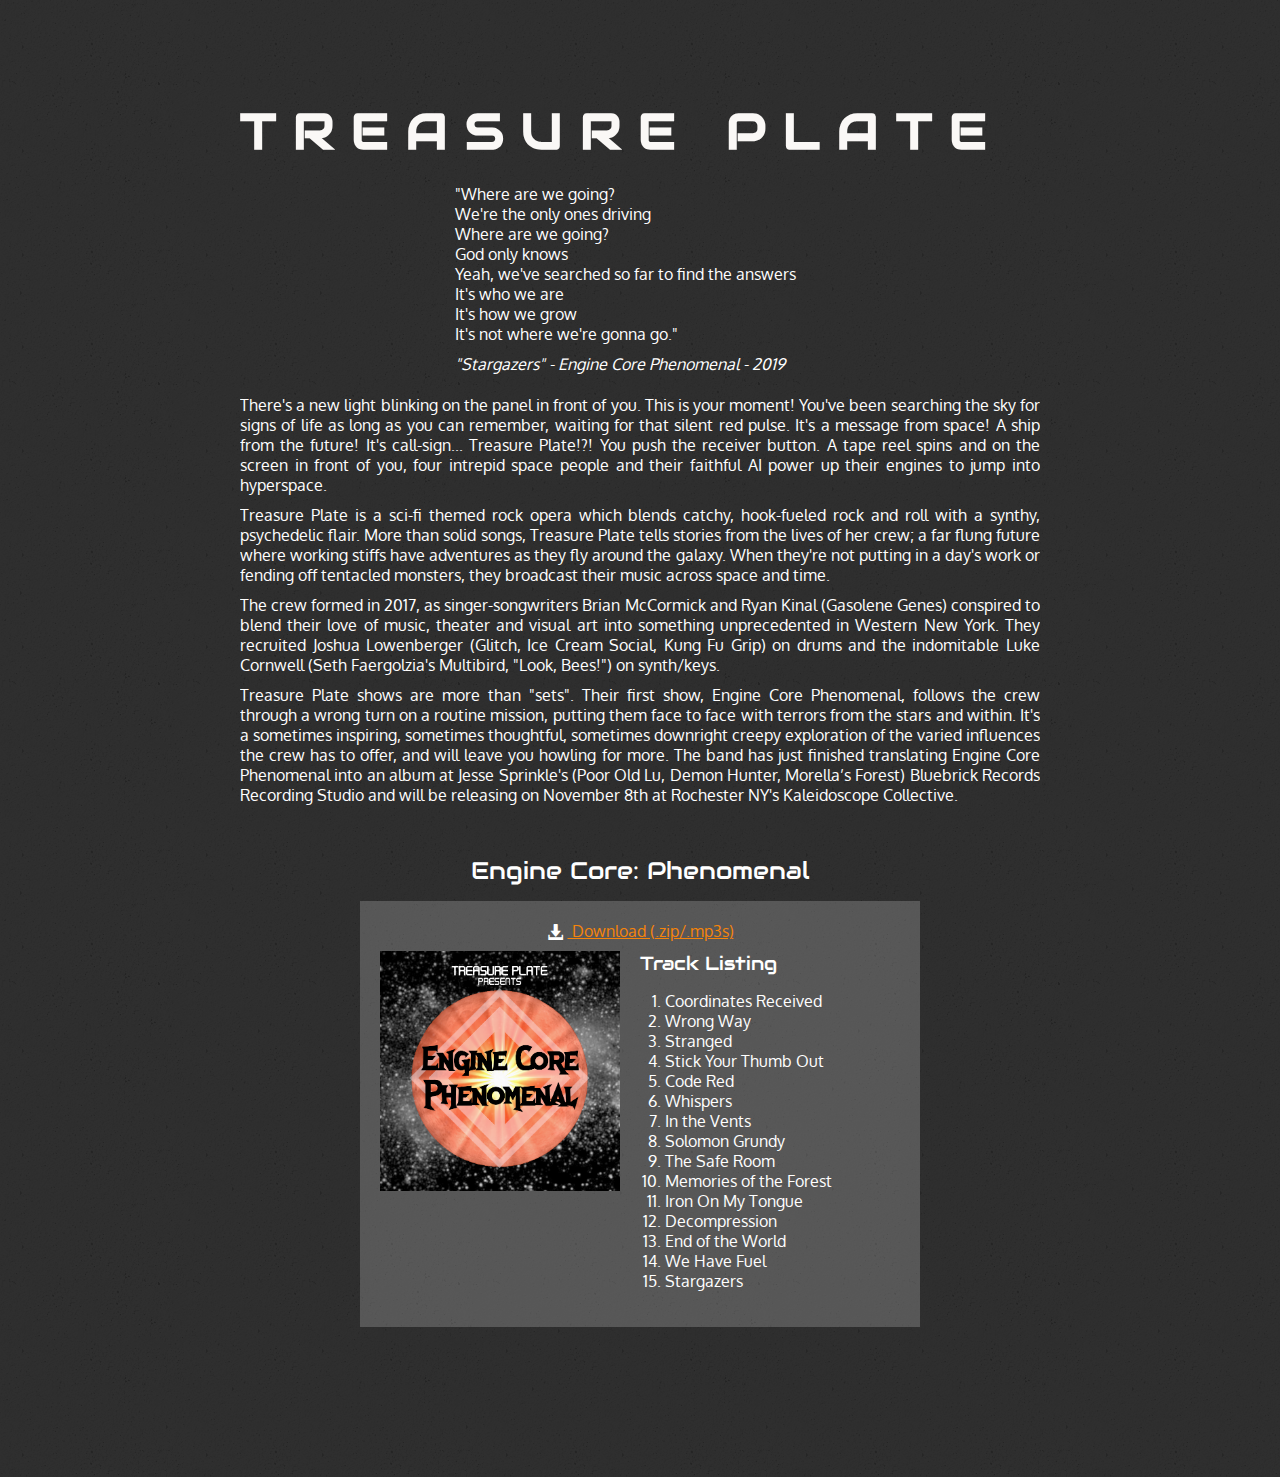
==== epk/index.html @ 6b3fb9dc "Added EPK v1" ====
<!DOCTYPE html>
<html lang="en">
	<head>
		<title>Treasure Plate - Enginecore from Rochester, NY</title>
		<meta name="description" content="Enginecore band from Rochester, NY">
		<meta name="keywords" content="music,electronic,space folk,dance music,rochester,new york,western ny,sci fi music">
		<meta name="viewport" content="width=device-width, initial-scale=1.0">

		<link href="https://fonts.googleapis.com/css?family=Audiowide|Muli|Oxygen" rel="stylesheet">

		<link rel="stylesheet" href="../bootstrap/css/bootstrap.css">
		<link rel="stylesheet" type="text/css" href="../haGrid.css">
		<link rel="stylesheet" type="text/css" href="../skin.css?v=14">
		<link rel="stylesheet" type="text/css" href="../mobile.css">
		<link rel="stylesheet" type="text/css" href="epk.css">
	</head>
	<body>
		<div class="content">
			<div class="limiter clearfix">
				<section class="bio">
					<h1>Treasure Plate</h1>
					<blockquote>
						<p>&quot;Where are we going?<br>
						We're the only ones driving<br>
						Where are we going?<br>
						God only knows<br>
						Yeah, we've searched so far to find the answers<br>
						It's who we are<br>
						It's how we grow<br>
						It's not where we're gonna go.&quot;</p>
						<p class="attribution">&quot;Stargazers&quot; - Engine Core Phenomenal - 2019</p>
					</blockquote>

					<p>There's a new light blinking on the panel in front of you. This is your moment! You've been searching the sky for signs of life as long as you can remember, waiting for that silent red pulse. It's a message from space! A ship from the future! It's call-sign... Treasure Plate!?! You push the receiver button. A tape reel spins and on the screen in front of you, four intrepid space people and their faithful AI power up their engines to jump into hyperspace.</p>

					<p>Treasure Plate is a sci-fi themed rock opera which blends catchy, hook-fueled rock and roll with a synthy, psychedelic flair. More than solid songs, Treasure Plate tells stories from the lives of her crew; a far flung future where working stiffs have adventures as they fly around the galaxy. When they're not putting in a day's work or fending off tentacled monsters, they broadcast their music across space and time.</p>

					<p>The crew formed in 2017, as singer-songwriters Brian McCormick and Ryan Kinal (Gasolene Genes) conspired to blend their love of music, theater and visual art into something unprecedented in Western New York. They recruited Joshua Lowenberger (Glitch, Ice Cream Social, Kung Fu Grip) on drums and the indomitable Luke Cornwell (Seth Faergolzia's Multibird, &quot;Look, Bees!&quot;) on synth/keys.</p>

					<p>Treasure Plate shows are more than &quot;sets&quot;. Their first show, Engine Core Phenomenal, follows the crew through a wrong turn on a routine mission, putting them face to face with terrors from the stars and within. It's a sometimes inspiring, sometimes thoughtful, sometimes downright creepy exploration of the varied influences the crew has to offer, and will leave you howling for more. The band has just finished translating Engine Core Phenomenal into an album at Jesse Sprinkle's (Poor Old Lu, Demon Hunter, Morella’s Forest) Bluebrick Records Recording Studio and will be releasing on November 8th at Rochester NY's Kaleidoscope Collective.</p>
				</section>

				<section class="clearfix">
					<h2>Engine Core: Phenomenal</h2>
					<div class="album clearfix">
						<p><span class="glyphicon glyphicon-download-alt"> <a href="engine-core-phenomenal.zip"></span> Download (.zip/.mp3s)</a></p>
						<div class="left half art">
							<img src="images/engine-core-cover.png" alt="Engine Core: Phenomenal cover art" />
						</div>
						<div class="left half tracks">
							<h3>Track Listing</h3>
							<ol>
								<li>Coordinates Received</li>
								<li>Wrong Way</li>
								<li>Stranged</li>
								<li>Stick Your Thumb Out</li>
								<li>Code Red</li>
								<li>Whispers</li>
								<li>In the Vents</li>
								<li>Solomon Grundy</li>
								<li>The Safe Room</li>
								<li>Memories of the Forest</li>
								<li>Iron On My Tongue</li>
								<li>Decompression</li>
								<li>End of the World</li>
								<li>We Have Fuel</li>
								<li>Stargazers</li>
							</ol>
						</div>
					</div>
				</div>
		</div>

		<script type="text/javascript">
		</script>

		<!-- Global site tag (gtag.js) - Google Analytics -->
	</body>
</html>
---- haGrid.css ----
/**
	haGrid is a flexible grid system using simple,
	readable english class names.
	
	Since haGrid uses percentages, the best way to
	use it would be to separate container and content -
	use these classes for width and positioning, and
	then child elements to add gutters, padding, backgrounds,
	and borders.
**/
.left { float: left; }
.right { float: right; }
.clear { clear: both; }
.clearfix { overflow: hidden; }

.quarter { width: 25%; }
.half { width: 50%; }
.three-quarters { width: 75%; }

.third { width: 33.3%; }
.two-thirds { width: 66.7%; }

.fifth { width: 20%; }
.two-fifths { width: 40%; }
.three-fifths { width: 60%; }
.four-fifths { width: 80%; }

.tenth { width: 10%; }
.three-tenths { width: 30%; }
.seven-tenths { width: 70%; }
.nine-tenths { width: 90%; }

.divine-small { width: 38%; }
.divine-large { width: 62%; }
---- skin.css ----
/*
	brown: #2F1C05;
	white: #FAF8F6;
	orange: #F6840A;
	gray: #1C201F;
*/

* {
	box-sizing: border-box;
}

html, body {
	height: 100%;;
}

body {
	background-color: #1C201F;
	margin: 0;
	padding: 0;
	color: #FFF;
	font-family: Oxygen, Arial, sans-serif;
	background-image: url(images/noisy/noisy.png);
}

header .background {
	height: 250px;
	width: 100%;
	background-color: #000;
	background-image: url(images/milky-way.jpg) /* https://pixabay.com/en/milky-way-universe-person-stars-1023340 */;
	background-position: bottom;
	background-repeat: no-repeat;
	background-size: contain;
	padding: 1px;
}

header .lines {
	border: solid #F6840A;
	border-width: 4px 0;
	height: 25px;
	background-color: #000;
	position: relative;
}

header .lines::before {
	content: '';
	display: block;
	position: absolute;
	left: 50%;
	top: -27px;
	transform: translateX(-50%);
	width: 0;
	border: solid 27px #F6840A;
	border-top-width: 0;
	border-left-color: transparent;
	border-right-color: transparent;
}

header .lines::after {
	content: '';
	display: block;
	position: absolute;
	left: 50%;
	top: -21px;
	transform: translateX(-50%);
	width: 0;
	border: solid 17px #000;
	border-top-width: 0;
	border-left-color: transparent;
	border-right-color: transparent;
}

h1 {
	color: #FAF8F6;
	font-family: Arial, sans-serif;
	text-transform: uppercase;
	text-align: center;
	font-size: 50px;
	letter-spacing: 17px;
	margin: 0;
	padding-bottom: 0px;
	background: linear-gradient(#2F1C05, transparent);
	font-family: Audiowide;
}

h2, h3, h4 {
	font-weight: normal;
	margin: 0 0 5px 0;
	text-align: center;
	font-family: Audiowide;
}

h2 {
	margin: 0 0 15px 0;
}

h4 {
	font-weight: bold;
}

p {
	margin: 0 0 10px 0;
	line-height: 20px;
}

p:last-child {
	margin-bottom: 0;
}

a {
	color: #F6840A;
}

a[rel="details"] {
	display: none;
}

blockquote {
	padding: 5px 15px;
	border-left: 4px #F6840A solid;
	margin-left: 0;
	margin-right: 0;
}

blockquote b,
blockquote i {
	color: #BBB;
}

.tagline {
	/*font-family: Audiowide;*/
	text-align: center;
	padding-bottom: 40px;
	font-size: 16px;
	letter-spacing: 1px;
}

.see-us {
	padding-top: 20px;
	text-align: center;
	padding-bottom: 20px;
	background-color: rgba(255, 255, 255, 0.1);
	margin-bottom: 40px;
	box-shadow: 0 3px 12px #111;
}

.quotes {
	text-align: center;
	margin-bottom: 40px;
	position: relative;
}

.quote {
	font-size: 1.1em;
	font-weight: bold;
	line-height: 1.5em;
	padding: 0 14%;
}

#quoteSlider > div {
	width: 100%;
}

.attribution {
	font-style: italic;
}

.media {
	width: 420px;
	height: 315px;
}

.pull-left {
	float: left;
	margin-right: 10px;
	margin-bottom: 10px;
}

.pull-right {
	float: right;
	margin-left: 10px;
	margin-bottom: 10px;
}

.more {
	display: none;
}

.clearfix {
	clear: both;
}

.content {
	min-height: 110%;
	background-color: rgba(0,0,0,.8);
	padding-bottom: 50px;
}

.limiter {
	width: 90%;
	margin: 0 auto;
	max-width: 1455px;
	overflow: hidden;;
}

.row {
	margin-top: 25px;
	clear: both;
	overflow: hidden;
}

header .limiter {
	overflow: visible;
}

header nav {
	font-weight: bold;
	font-size: 24px;
	clear: right;
	position: relative;
	top: 106px;
	left: 50px;
	display: none;
}

header nav ul {
	padding: 0;
	margin: 0;
}

header nav li {
	display: inline-block;
	margin: 0 8px;
}

header nav a {
	color: #4A4857;
	text-decoration: none;
}

header nav .selected a::before {
	content: '\00bb';
}

article {
	padding-bottom: 40px;
}

.social {
}

.social ul {
	margin: 0;
	padding: 0;
	text-align: center;
}

.social li {
	display: inline-block;
	margin: 8px 0 3px;
}

.social a {
	display: block;
	text-indent: -9999px;
	width: 75px;
	height: 75px;
	background-color: transparent;
	background-repeat: no-repeat;
	background-size: contain;
	border-radius: 7px;
}

.social .facebook {
	background-image: url(images/facebook.png);
}

.social .instagram {
	background-image: url(images/instagram.png);
}

.social .soundcloud {
	background-image: url(images/soundcloud.png);
}

.social .youtube {
	background-image: url(images/youtube.png);
}

.info {
	text-align: center;
	margin-bottom: 0;
}

.info img {
	width: 100%;
	margin-bottom: 10px;
}

.contact-icon {
	font-weight: bold;
	color: #BBB;
}

.email {
	text-align: center;
}

.contact-icon-email::before {
	content: '@';
	position: relative;
	top: -2px;
}

.item {
	display: inline-block;
	margin: 0 15px 15px 0;
}

.info-item {
	margin: 0 15px 15px 0;
}

.latest {
	width: 70%;
	padding-right: 30px;
}

.latest h2 {
	margin-top: 30px;
}

.latest h2:first-child {
	margin-top: 0;
}

.latest h3
{
	font-weight: bold;
}

.latest h3::before {
	content: '\00bb\00a0';
}

.latest article
{
	width: 84%;
	margin: 0 8%;
	overflow: hidden;
}

.latest img {
	width: 38%;
}

.stream {
	text-align: center;
	margin-bottom: 30px;
}

.now {
	float: right;
	width: 30%;
}

.now section {
	margin-bottom: 30px;
}

.hero h2 {
	text-align: left;
}

.shows {
	overflow: hidden;
	max-width: 500px;
	margin: 0 auto;
}

.hero .shows {
	max-width: none;
	margin: 15px 0;

}

.shows .posters {
	background-color: #000;
	display: inline-block;
}

.shows .posters a {
	outline: none;
	text-decoration: none;
}

.shows img {
	width: 350px;
	vertical-align: middle;
}

.show {
	padding: 15px 20px;
	overflow: hidden;
	background-color: rgba(255, 255, 255, 0.1);
	border: solid #F6840A;
	border-width: 2px 0 0 0;
}

.show:nth-child(2n+1) {
	background-color: rgba(255, 255, 255, 0.2);
}

.show:last-child {
	border-bottom-width: 2px;
}

.show-name {
	color: #F6840A;
}

.show-name a {
	color: #F6840A;
}

.show-date,
.show-name {
	font-size: 1.1em;
	font-weight: bold;
}

.show-left {
	float: left;
	font-size: 32px;
	margin-right: 15px;
}

.show-right {
	overflow: hidden;
}

.show p {
	margin: 0 30px 4px 0;
}

.no-shows p {
	white-space: normal;
	float: none;
}

.show-date,
.show-location {
	color: #CCC;
}

.show-location {

}

.past-shows {
	text-align: center;
}

.past-shows .poster {
	display: inline-block;
	width: 100%;
	max-width: 200px;
	height: 300px;
	background-color: rgba(0, 0, 0, 0.2);
	vertical-align: top;
	padding-top: 150px;
}

.past-shows .poster img {
	display: inline;
	width: 100%;
	transform: translateY(-50%);
}

.slideshow {
	position: relative;
	text-align: center;
	margin-bottom: 12px;
	margin-right: 25px;
	height: 450px;
	width: 100%;
}

.slideshow-nav {
	text-align: center;
	margin-bottom: 25px;
}

.slideshow-nav a {
	margin: 0 10px;
	cursor: pointer;
}

.slideshow-nav .selected {
	border-bottom: solid 1px;
}

.slide {
	position: relative;
	z-index: 0;
	width: 100%;
	height: 100%;
	text-align: center;
}

.slide .media,
.slide .description {
	float: left;
	height: 100%;
}

.slide .media {
	width: 50%;
}

.slide .description {
	width: 50%;
	padding: 20px;
	text-align: left;
}

.slide img
{
	width: 100%;
}

.video {
	width: 100%;
	height: 100%;
}

.video iframe {
	float: left;
	width: 100%;
	height: 100%;
	position: relative;
	z-index: 10;
}

.blanket, .lightbox {
	transition: opacity .75s ease-in-out;
	-webkit-transition: opacity .75s ease-in-out;
	opacity: 0;
	display: none;
	position: fixed;
}

.blanket-show,
.lightbox-show {
	display: block;
}

.blanket-fade-in {
	opacity: 0.8;
}

.lightbox-fade-in {
	opacity: 1;
}

.blanket-fade-out,
.lightbox-fade-out {
	opacity: 0;
}

.blanket {
	position: fixed;
	background-color: #000;	
	width: 100%;
	height: 100%;
	top: 0;
	left: 0;
	z-index: 15;
}

.blanket.blanket-show {
	display: block;
}

.lightbox.lightbox-show {
	display: block;
}

.lightbox {
	top: 50px;
	left: 50%;
	transform: translateX(-50%);
	width: 500px;
	max-width: 100%;
	z-index: 16;
	box-shadow: #333 0 0 250px 2px;
	border: solid black 3px;
}

.lightbox img {
	width: 100%;
	display: block;
}

.lightbox-close {
	position: absolute;
	bottom: -18px;
	right: 0;
	font-size: 11px;
	color: #FFF;
	text-transform: uppercase;
	cursor: pointer;
}

footer {
	margin-top: 30px;
	clear: both;
	border-top: solid 15px #86C28B;
	box-shadow: 0 -3px 0 #859987;
	background-color: #6DA67A;
	color: #4A4857;
	padding: 10px 0;
	text-align: center;
	color: #FFF;
}

footer a {
	color: #4A4857;
}

.crew-member {
	padding: 0 10px;
	margin-bottom: 35px;
}

.crew-photo {
	width: 60%;
	margin: 0 auto 15px;
	box-shadow: 0 5px 20px 0 #111;
}

.crew-photo img {
	width: 100%;
	display: block;
}

.bio-subtitle {
	text-align: center;
}

.credits {
	margin: 10px 0 25px;
	text-align: center;
}

#details {
	display: none;
}

#detail-close {
	display: none;
}
---- mobile.css ----
@media screen and (max-width: 1024px)
{
	.slideshow {
		width: 90%;
		margin-left: 5%;
		margin-right: 5%;
		height: 450px;
	}

	.slide .description {
		position: absolute;
		bottom: 0;
		right: 0;
		height: auto;
		padding: 10px;
		background: linear-gradient(to top, rgba(0, 0, 0, 0.8), rgba(0, 0, 0, 0.7), rgba(0, 0, 0, 0.6), transparent);
	}

	.see-us .limiter > .half {
		width: 100%;
		float: none;
	}

	.crew {
		margin-top: 25px;
	}

	.slide .description > * {
		display: none;
	}

	.slide .description h2 {
		display: block;
		text-align: right;
		font-size: 1.2em;
		margin-bottom: 5px;
	}

	.slide a[rel="details"] {
		display: block;
		text-align: right;
	}

	.slide .media,
	.slide .description {
		width: 100%;
		float: none;
	}

	.slideshow-nav {
		clear: both;
		max-width: 100%;
		width: 100%;
	}

	.hero h2 {
		clear: both;
	}

	#details {
		position: fixed;
		top: 0;
		left: 0;
		width: 100%;
		height: 100%;
		overflow-x: hidden;
		overflow-y: scroll;
		transition: opacity .75s ease-in-out;
		-webkit-transition: opacity .75s ease-in-out;
		opacity: 0;
		display: none;
		background-color: rgba(0, 0, 0, 0.8);
		z-index: 25;
	}

	.detail-popup {
		display: none;
	}

	.detail-popup.selected {
		display: block;
		position: absolute;
		top: 0;
		left: 0;
		width: 80%;
		margin: 10%;
		margin-top: 250px;
		background-color: #696969;
		padding: 25px;
	}

	#detail-close {
		position: fixed;
		top: 10px;
		right: 10px;
		background-color: #F6840A;
		border-radius: 10px;
		height: 20px;
		width: 20px;
		font-size: 0.8em;
		font-weight: bold;
		text-align: center;
		z-index: 26;
		padding-top: 2px;
	}

	#detail-close::after {
		content: 'X';
	}
}

@media screen and (min-width: 501px) and (max-width: 1024px) {
	.slideshow {
		max-width: 100%;
		float: none;
	}

	.hero h2 {
		text-align: center;
	}

	.detail-popup.selected {
		margin-top: 50px;
	}
}
@media screen and (max-width: 500px) {
	header .background {
		background-size: cover;
		height: 150px;
	}

	.item {
		width: 100%;
	}

	.now {
		float: none;
		width: 100%;
	}

	.latest {
		width: 100%;
		text-align: justify;
		padding-right: 0;
	}

	.latest img {
		float: none;
		width: 100%;
		margin: 15px 0;
	}

	.now section > div {
		width: 84%;
		margin: 0 8%;
	}

	.content {
		padding-bottom: 45px;
	}

	h1 {
		font-size: 33px;
		letter-spacing: 10px;
	}

	.slideshow img {
		width: 100%;
		height: auto;
	}

	.lightbox {
		top: 50%;
		transform: translate(-50%, -50%);
	}

	h2, .hero h2 {
		text-align: center;
	}

	.crew-photo {
		width: 80%;
	}

	.social a {
		width: 60px;
	}

	.detail-popup.selected {
		margin-top: 50px;
	}
}
---- epk/epk.css ----
h1, h3 {
	background: transparent;
	text-align: left;
}

blockquote {
	width: 400px;
	margin-left: auto;
	margin-right: auto;
	border: none;
}

.bio > p {
	text-align: justify;
	clear: both;
}

.limiter {
	width: 80%;
	max-width: 800px;
	margin: 0 auto;
	padding: 50px 0;
}

.album {
	width: 70%;
	background-color: rgba(255, 255, 255, 0.2);
	padding: 20px;
	margin: 0 auto;
}

.album .glyphicon {
	top: 3px;
	margin-right: 5px;
}

.art {
	padding-right: 20px;
}

.album p {
	text-align: center;
}

.album ol {
	padding-left: 25px;
}

img {
	width: 100%;
}

section {
	margin: 50px 0;
}

@media screen and (max-width: 500px) {
	h1, h2, h3 {
		text-align: center;
	}

	.album .left {
		float: none;
		width: 100%;
	}

	.album .art {
		text-align: center;
		margin-bottom: 20px;
	}
}
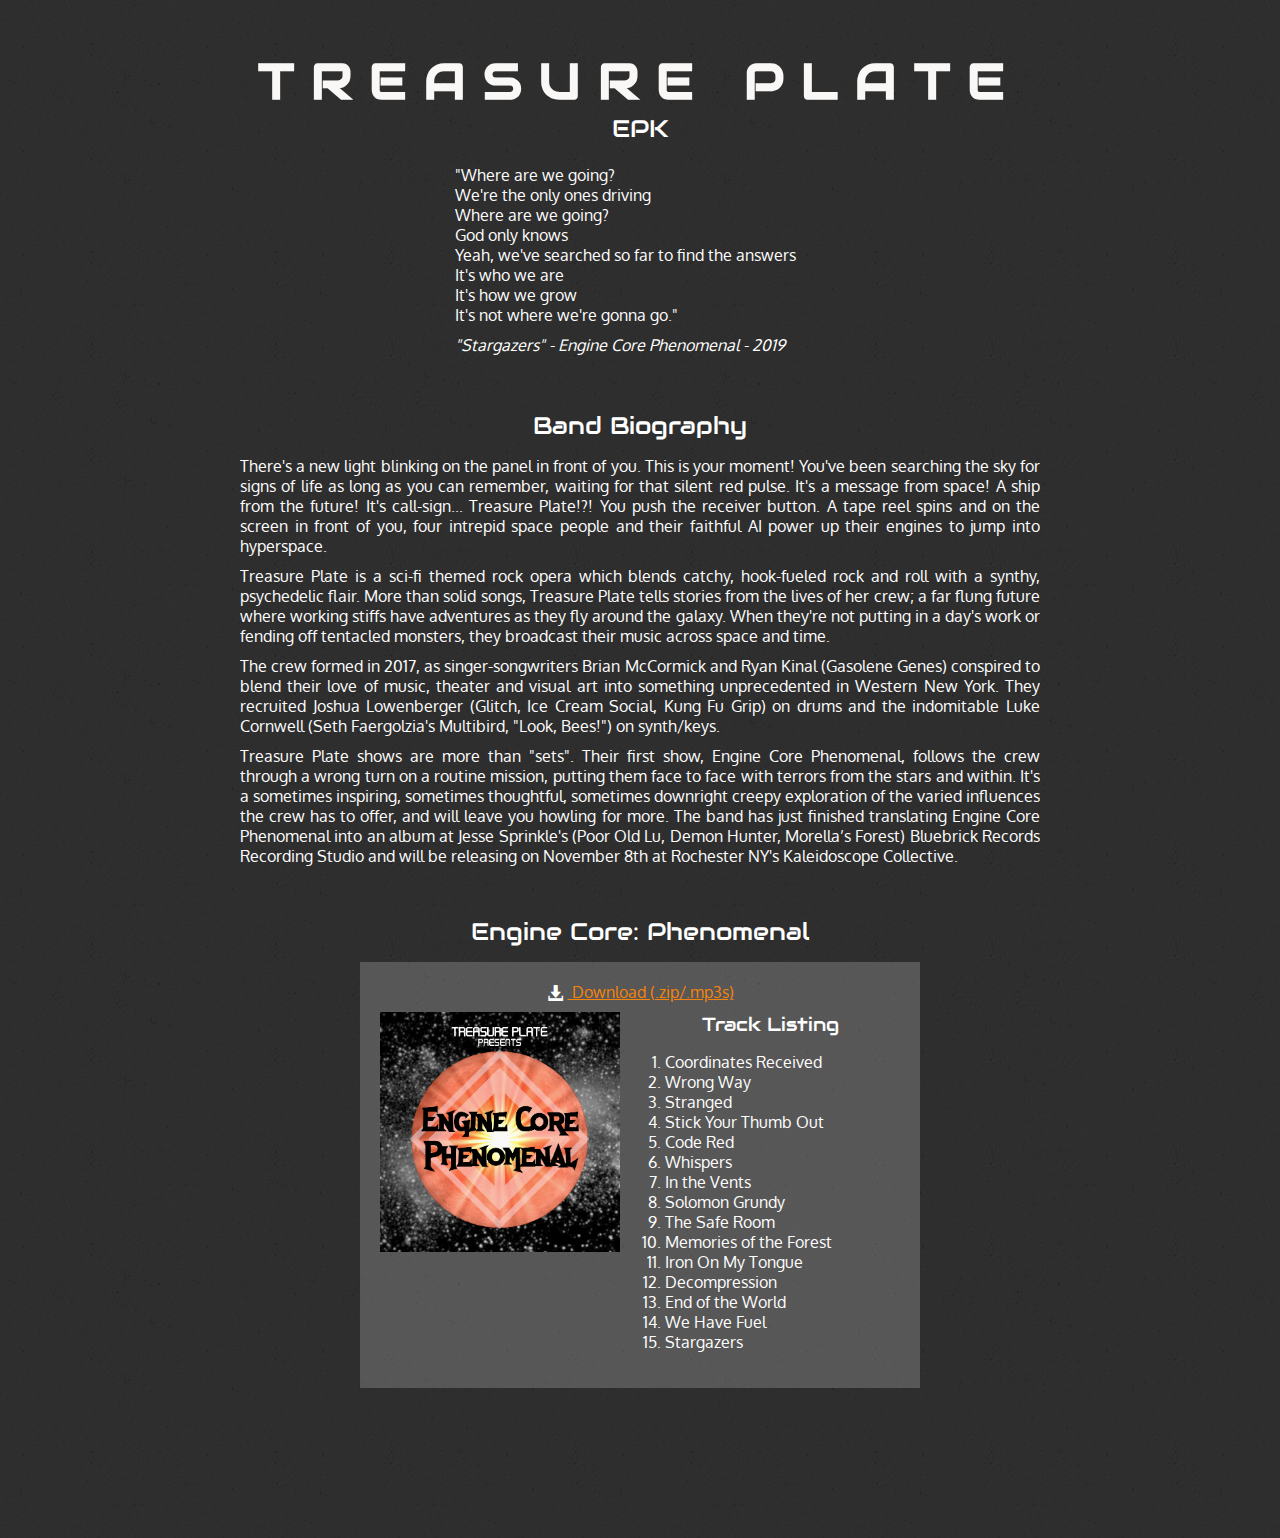
==== commit e4e4a7b0: "EPK changes" ====
--- a/epk/index.html
+++ b/epk/index.html
@@ -17,19 +17,21 @@
 	<body>
 		<div class="content">
 			<div class="limiter clearfix">
+				<h1>Treasure Plate</h1>
+				<h2>EPK</h2>
+				<blockquote>
+					<p>&quot;Where are we going?<br>
+					We're the only ones driving<br>
+					Where are we going?<br>
+					God only knows<br>
+					Yeah, we've searched so far to find the answers<br>
+					It's who we are<br>
+					It's how we grow<br>
+					It's not where we're gonna go.&quot;</p>
+					<p class="attribution">&quot;Stargazers&quot; - Engine Core Phenomenal - 2019</p>
+				</blockquote>
 				<section class="bio">
-					<h1>Treasure Plate</h1>
-					<blockquote>
-						<p>&quot;Where are we going?<br>
-						We're the only ones driving<br>
-						Where are we going?<br>
-						God only knows<br>
-						Yeah, we've searched so far to find the answers<br>
-						It's who we are<br>
-						It's how we grow<br>
-						It's not where we're gonna go.&quot;</p>
-						<p class="attribution">&quot;Stargazers&quot; - Engine Core Phenomenal - 2019</p>
-					</blockquote>
+					<h2>Band Biography</h2>
 
 					<p>There's a new light blinking on the panel in front of you. This is your moment! You've been searching the sky for signs of life as long as you can remember, waiting for that silent red pulse. It's a message from space! A ship from the future! It's call-sign... Treasure Plate!?! You push the receiver button. A tape reel spins and on the screen in front of you, four intrepid space people and their faithful AI power up their engines to jump into hyperspace.</p>
 
--- a/epk/epk.css
+++ b/epk/epk.css
@@ -1,6 +1,6 @@
 h1, h3 {
 	background: transparent;
-	text-align: left;
+	text-align: center;
 }
 
 blockquote {
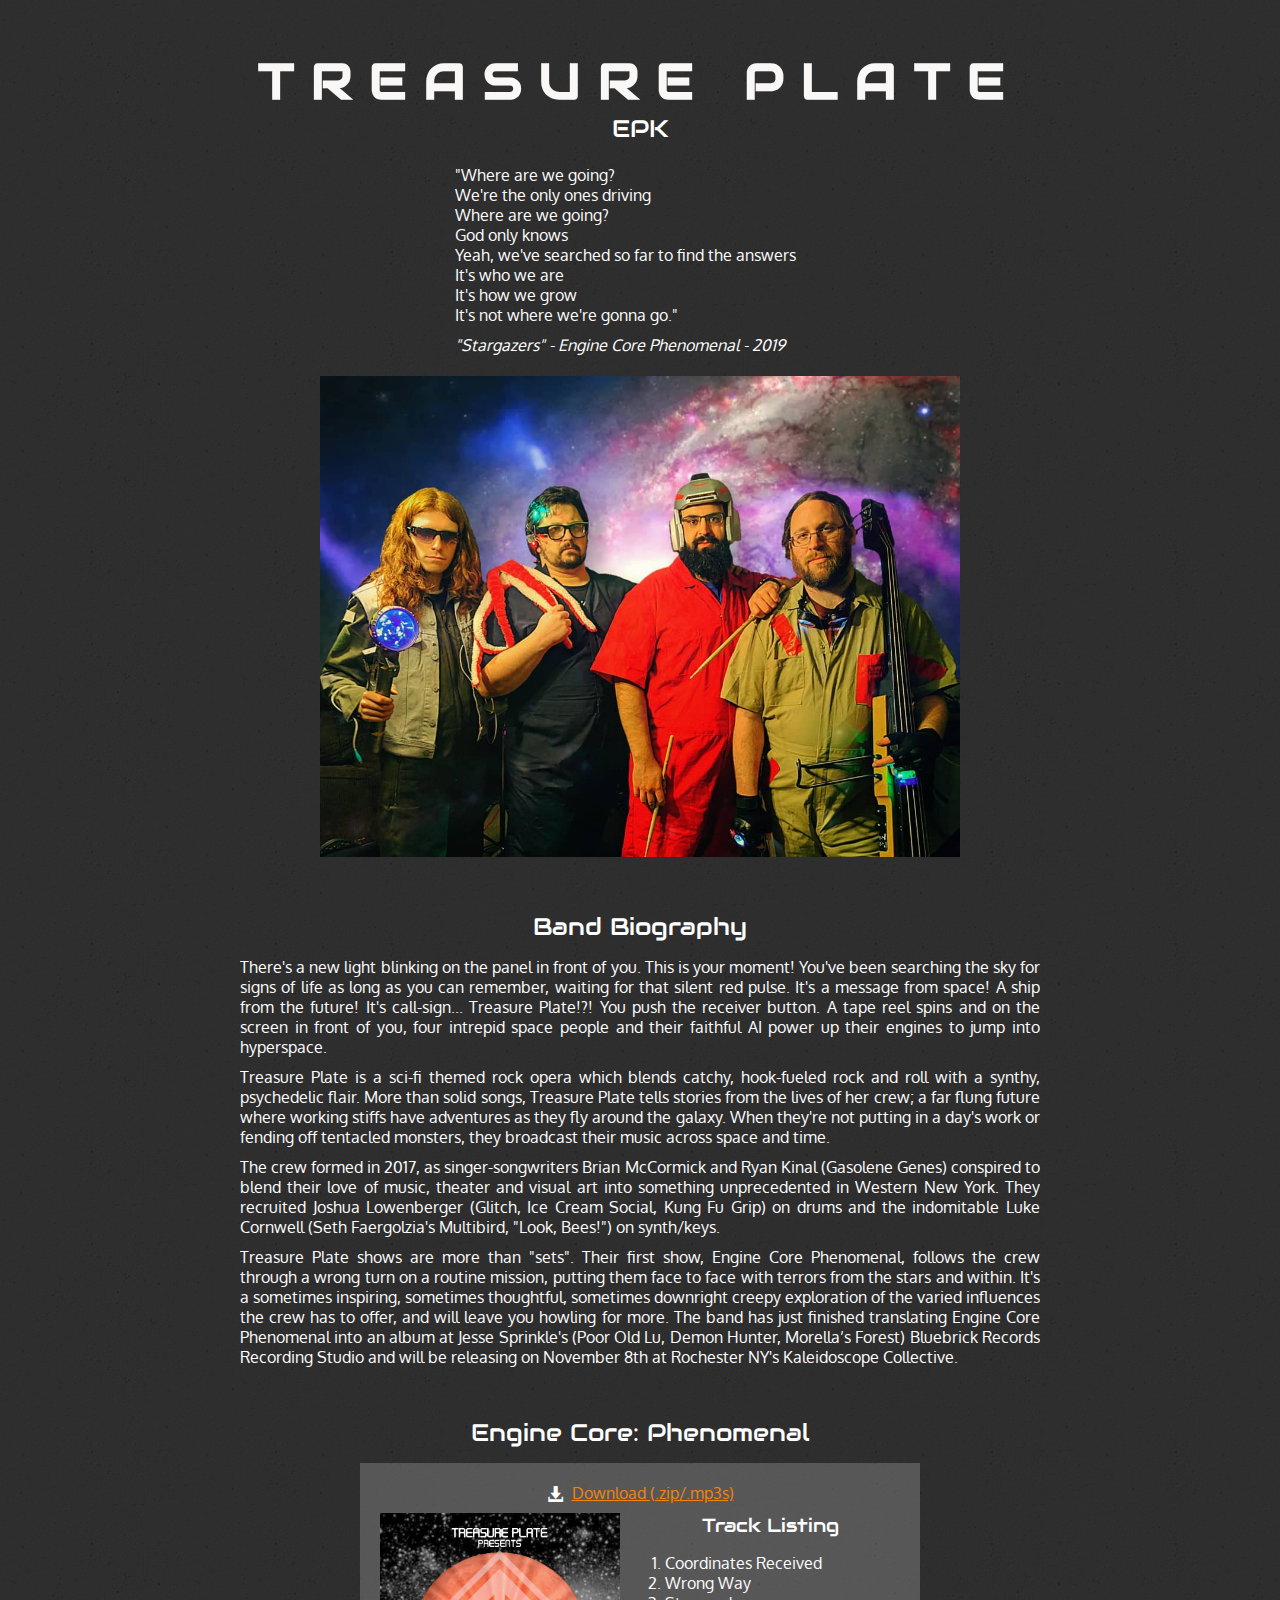
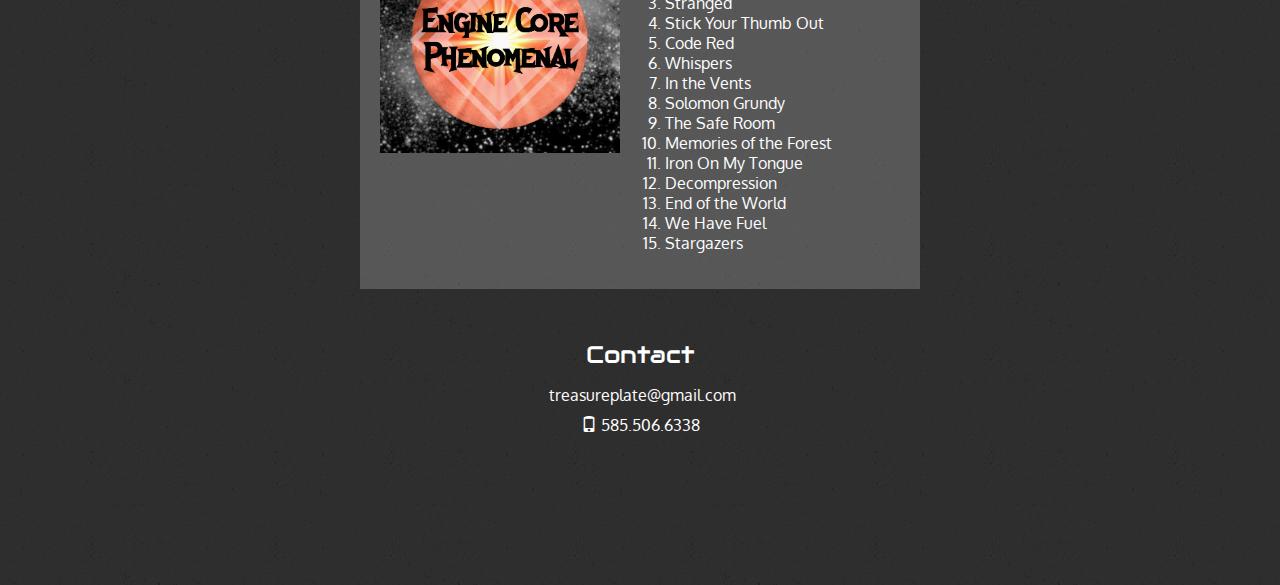
==== commit 4d2bedb8: "Added contact info and image to EPK" ====
--- a/epk/index.html
+++ b/epk/index.html
@@ -30,6 +30,9 @@
 					It's not where we're gonna go.&quot;</p>
 					<p class="attribution">&quot;Stargazers&quot; - Engine Core Phenomenal - 2019</p>
 				</blockquote>
+				<div class="image">
+					<img src="images/header.jpg">
+				</div>
 				<section class="bio">
 					<h2>Band Biography</h2>
 
@@ -45,7 +48,7 @@
 				<section class="clearfix">
 					<h2>Engine Core: Phenomenal</h2>
 					<div class="album clearfix">
-						<p><span class="glyphicon glyphicon-download-alt"> <a href="engine-core-phenomenal.zip"></span> Download (.zip/.mp3s)</a></p>
+						<p><span class="glyphicon glyphicon-download-alt"></span> <a href="engine-core-phenomenal.zip"> Download (.zip/.mp3s)</a></p>
 						<div class="left half art">
 							<img src="images/engine-core-cover.png" alt="Engine Core: Phenomenal cover art" />
 						</div>
@@ -70,7 +73,14 @@
 							</ol>
 						</div>
 					</div>
-				</div>
+				</section>
+
+				<section class="clearfix contact-info">
+					<h2>Contact</h2>
+					<p><span class="glyphicon glyphicon-email"></span> treasureplate@gmail.com</p>
+					<p><span class="glyphicon glyphicon-phone"></span> 585.506.6338</p>
+				</section>
+			</div>
 		</div>
 
 		<script type="text/javascript">
--- a/epk/epk.css
+++ b/epk/epk.css
@@ -10,13 +10,18 @@
 	border: none;
 }
 
+.image {
+	width: 80%;
+	margin: 0 auto;
+}
+
 .bio > p {
 	text-align: justify;
 	clear: both;
 }
 
 .limiter {
-	width: 80%;
+	width: 70%;
 	max-width: 800px;
 	margin: 0 auto;
 	padding: 50px 0;
@@ -46,6 +51,10 @@
 	padding-left: 25px;
 }
 
+.contact-info {
+	text-align: center;
+}
+
 img {
 	width: 100%;
 }
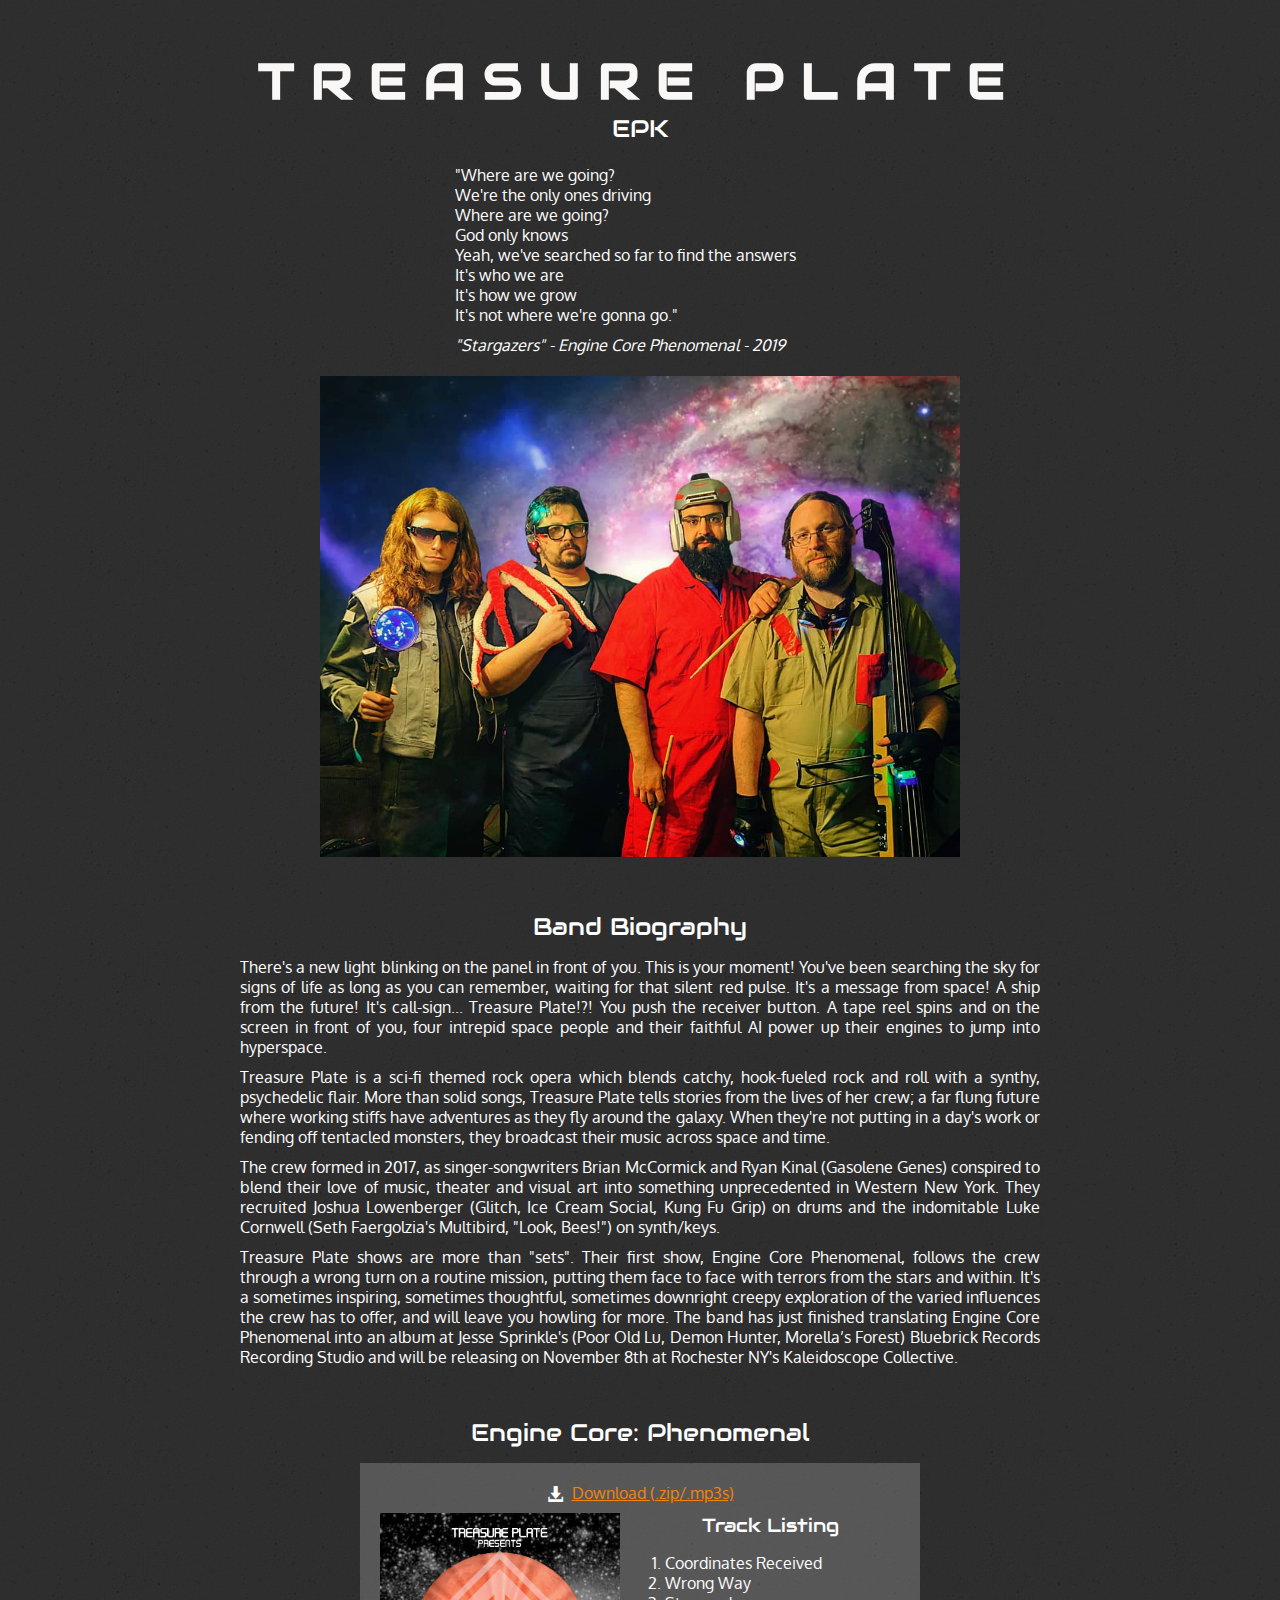
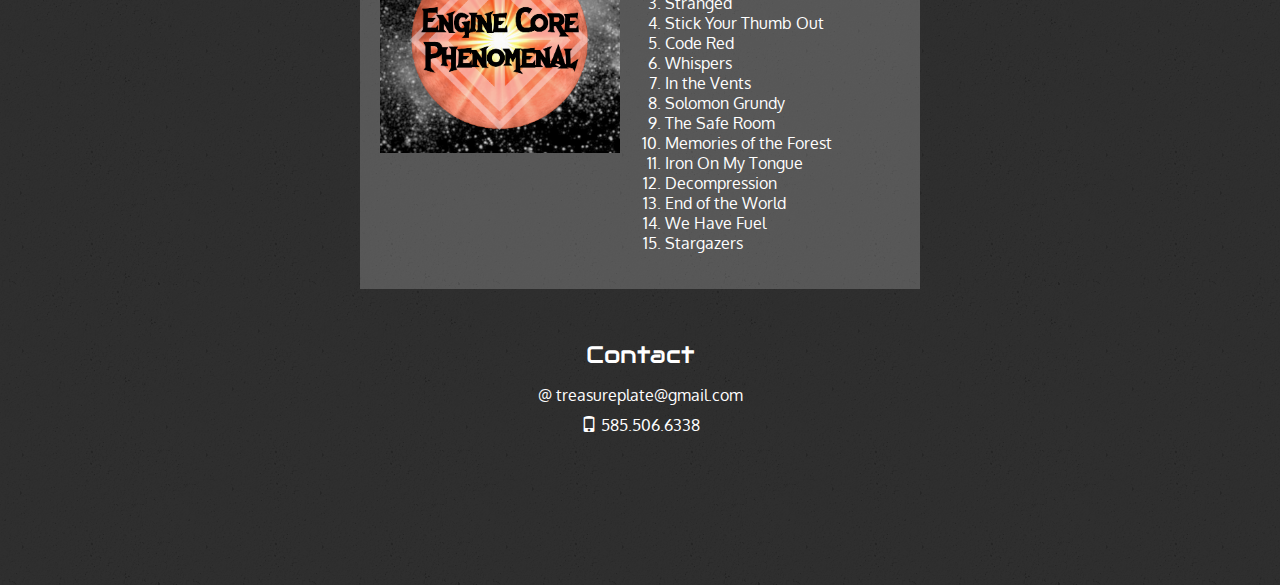
==== commit c64c53d7: "Added email icon to contact info on epk" ====
--- a/epk/index.html
+++ b/epk/index.html
@@ -77,7 +77,7 @@
 
 				<section class="clearfix contact-info">
 					<h2>Contact</h2>
-					<p><span class="glyphicon glyphicon-email"></span> treasureplate@gmail.com</p>
+					<p><span>@</span> treasureplate@gmail.com</p>
 					<p><span class="glyphicon glyphicon-phone"></span> 585.506.6338</p>
 				</section>
 			</div>
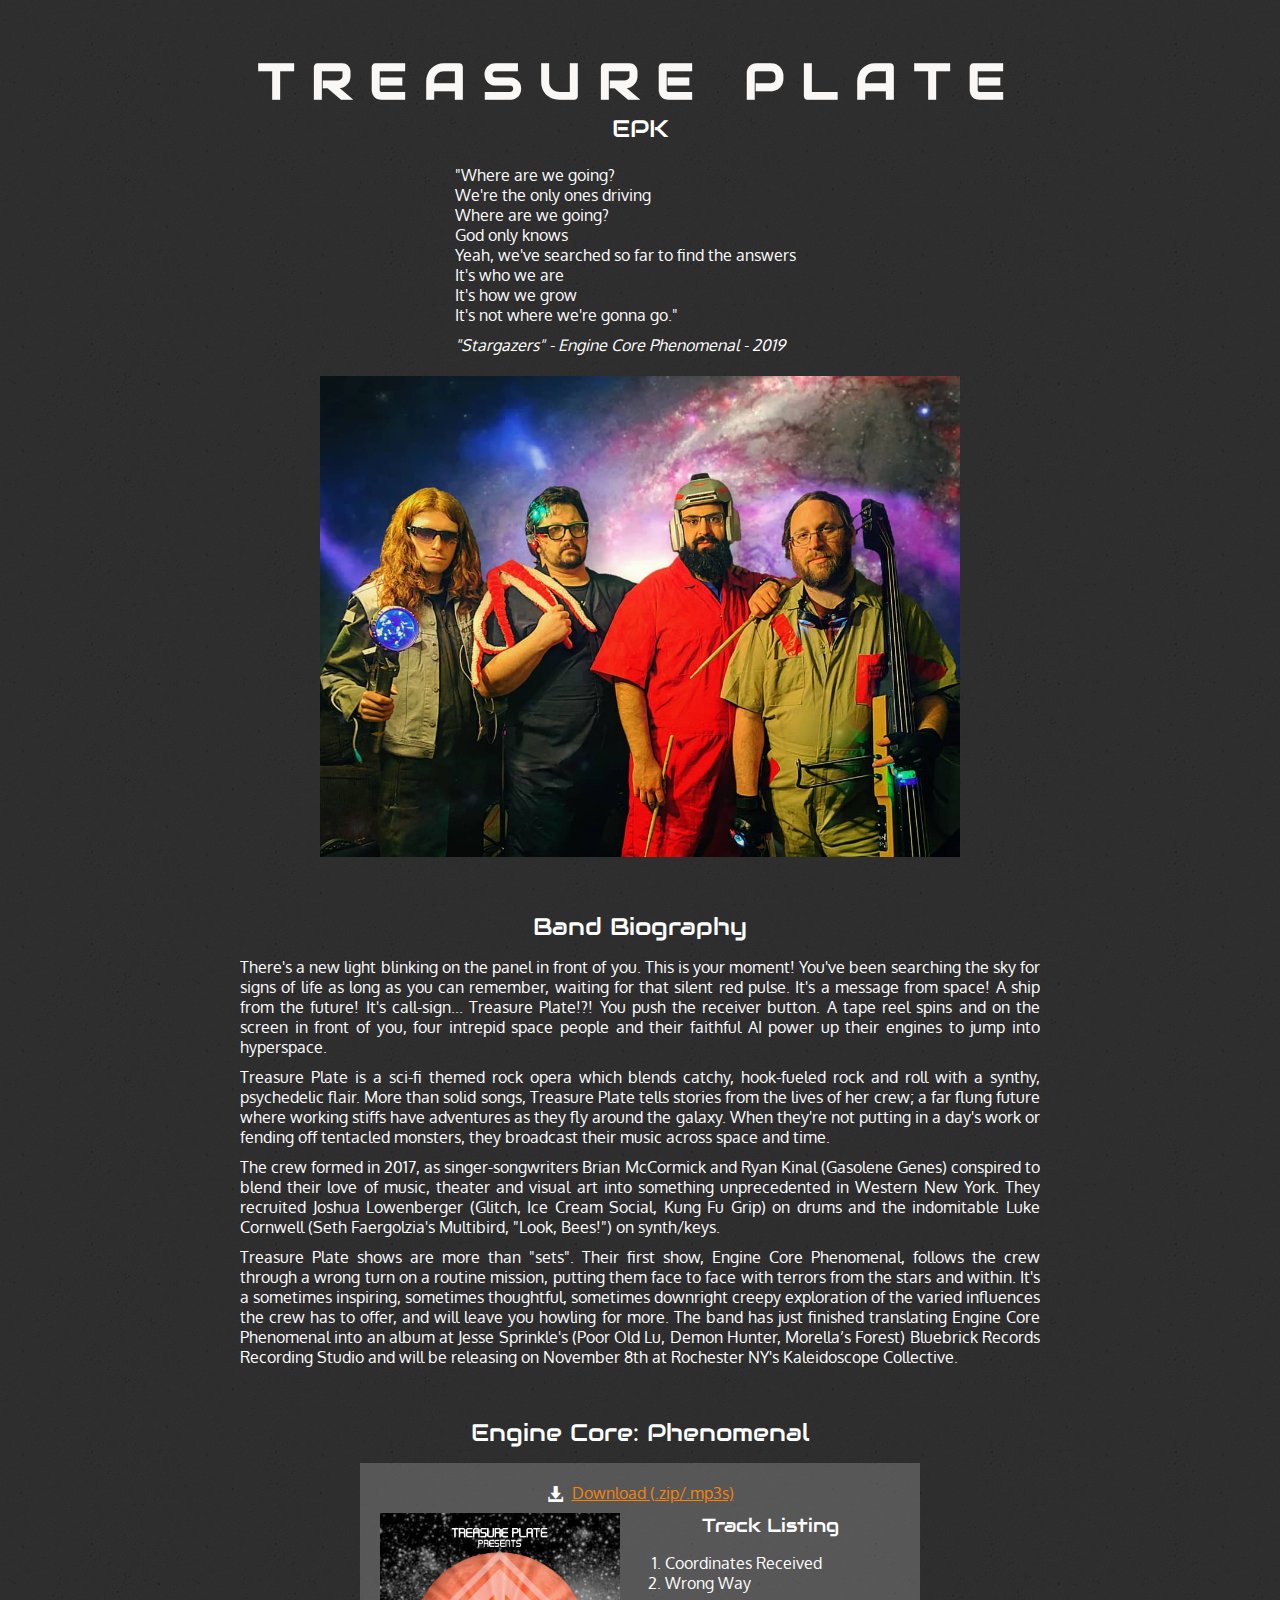
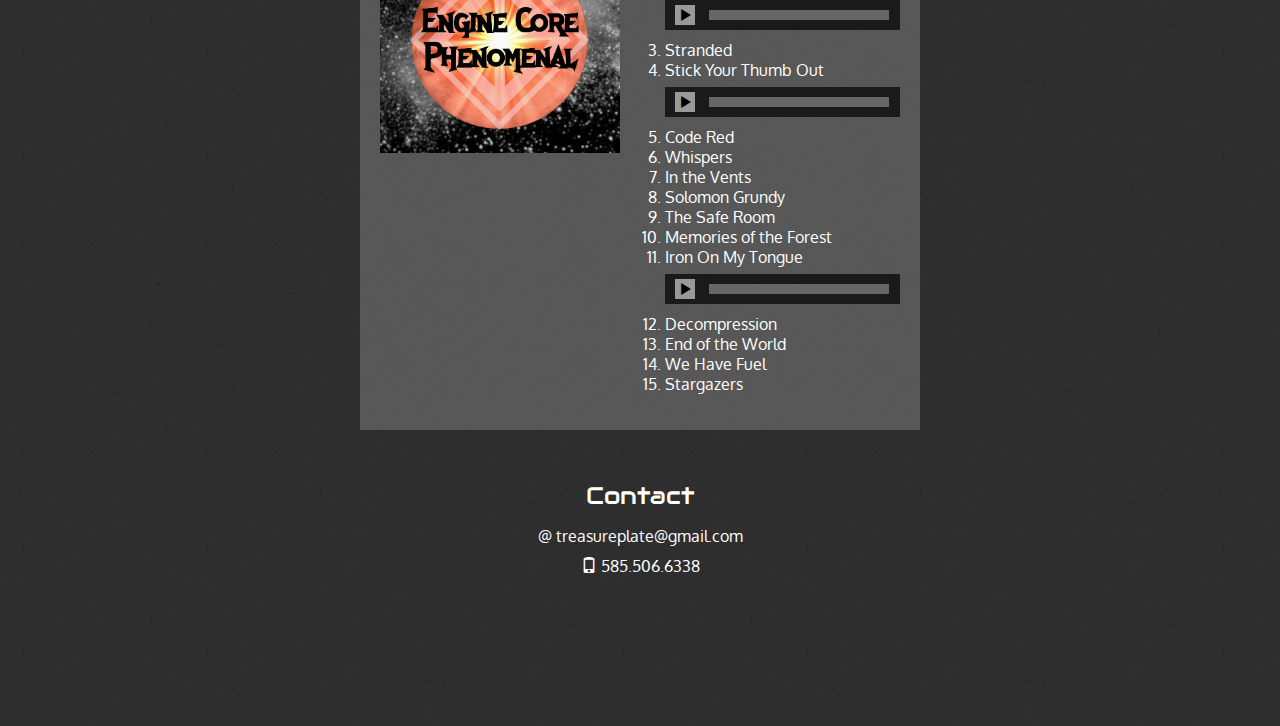
==== commit 966496e5: "Added streaming players to three songs on epk" ====
--- a/epk/index.html
+++ b/epk/index.html
@@ -13,6 +13,7 @@
 		<link rel="stylesheet" type="text/css" href="../skin.css?v=14">
 		<link rel="stylesheet" type="text/css" href="../mobile.css">
 		<link rel="stylesheet" type="text/css" href="epk.css">
+		<link rel="stylesheet" type="text/css" href="player.css">
 	</head>
 	<body>
 		<div class="content">
@@ -56,16 +57,27 @@
 							<h3>Track Listing</h3>
 							<ol>
 								<li>Coordinates Received</li>
-								<li>Wrong Way</li>
-								<li>Stranged</li>
-								<li>Stick Your Thumb Out</li>
+								<li>
+									Wrong Way
+									<div class="audio-player">
+										<audio src="samples/02-wrong-way.mp3"></audio>
+									</div>
+								</li>
+								<li>Stranded</li>
+								<li>
+									Stick Your Thumb Out<br>
+									<audio src="samples/04-stick-your-thumb-out.mp3"></audio>
+								</li>
 								<li>Code Red</li>
 								<li>Whispers</li>
 								<li>In the Vents</li>
 								<li>Solomon Grundy</li>
 								<li>The Safe Room</li>
 								<li>Memories of the Forest</li>
-								<li>Iron On My Tongue</li>
+								<li>
+									Iron On My Tongue<br>
+									<audio src="samples/11-iron-on-my-tongue.mp3"></audio>
+								</li>
 								<li>Decompression</li>
 								<li>End of the World</li>
 								<li>We Have Fuel</li>
@@ -83,6 +95,7 @@
 			</div>
 		</div>
 
+		<script src="player.js"></script>
 		<script type="text/javascript">
 		</script>
 
--- a/epk/epk.css
+++ b/epk/epk.css
@@ -76,5 +76,10 @@
 	.album .art {
 		text-align: center;
 		margin-bottom: 20px;
+		padding: 0;
+	}
+
+	.audio-controls {
+		margin-left: -13px;
 	}
 }--- a/epk/player.css
+++ b/epk/player.css
@@ -0,0 +1,56 @@
+.audio-controls,
+.audio-controls > * {
+	box-sizing: border-box;
+	display: inline-block;
+	vertical-align: middle;
+}
+
+.audio-controls {
+	width: 100%;
+	background-color: rgba(0, 0, 0, 0.7);
+	padding: 0 10px;
+	line-height: 20px;
+	margin: 7px 0 10px;
+}
+
+.audio-controls button {
+	padding: 0;
+	border: none;
+	width: 20px;
+	height: 20px;
+	background-color: #999;
+	color: black;
+	margin: 5px 10px 5px 0;
+	text-align: center;
+	outline: none;
+}
+
+.audio-controls .glyphicon {
+	position: relative;
+	margin: 0;
+	padding: 0;
+	top: 1px;
+}
+
+.audio-progress {
+	margin: 10px 0;
+	height: 10px;
+	background-color: #666;
+	width: calc(100% - 35px);
+}
+
+.audio-progress-indicator {
+	height: 100%;
+	width: 0;
+	background-color: #F6840A;
+}
+
+@media screen and (max-width: 500px) {
+	.audio-controls {
+		margin-left: -13px;
+	}
+
+	.audio-controls .glyphicon {
+		top: 0;
+	}
+}